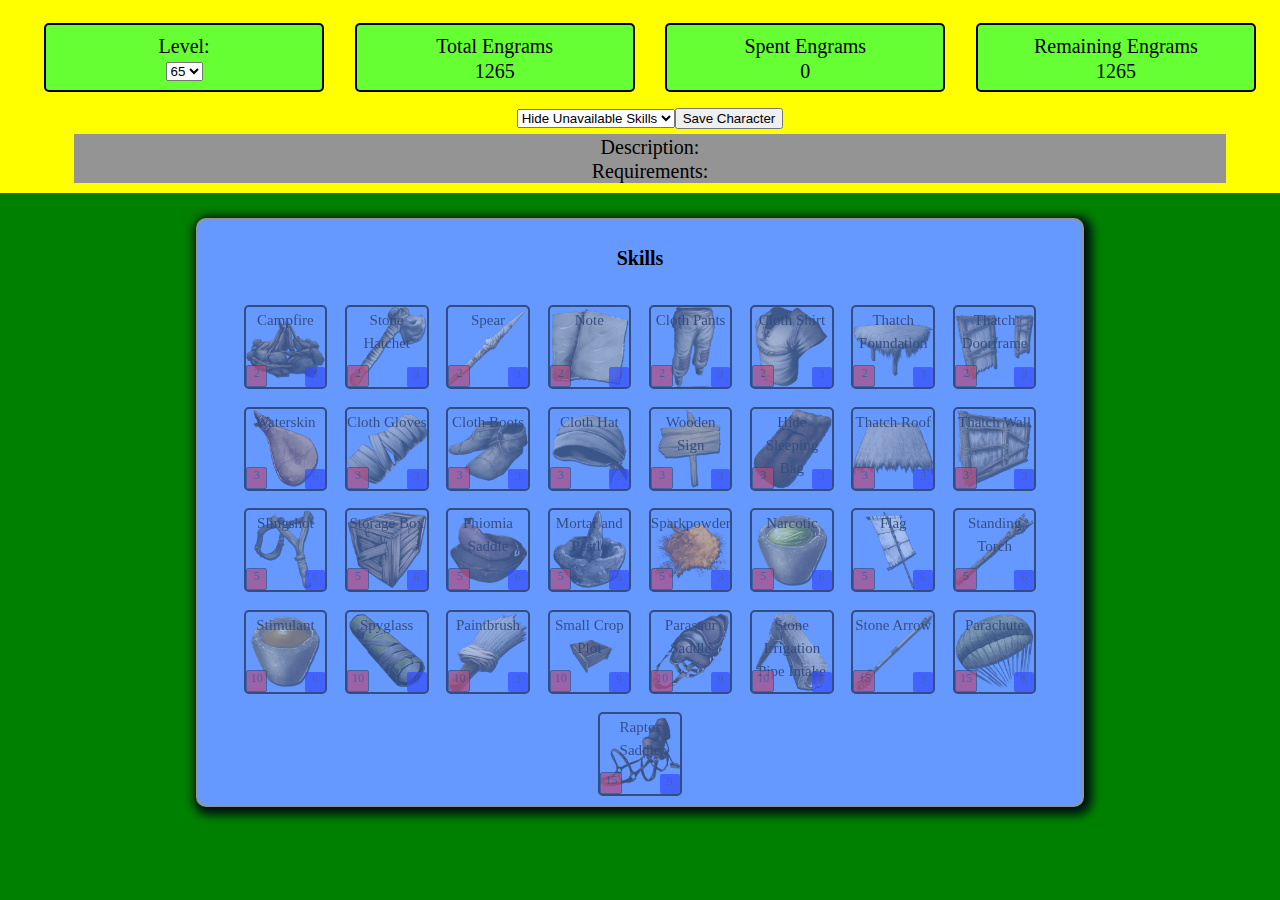
==== index.html @ 7396a17d "fixed save and load feature" ====
<!DOCTYPE html>
<html>
<head>
<title>ETG ARK Survival Evolved Engram Planner</title>
<link rel="stylesheet" type="text/css" href="styles/stylesheet.css">
<script type='text/javascript' src='scripts/jquery-2.1.4.min.js'></script>
<script type='text/javascript' src='scripts/main.js'></script>
<script type='text/javascript' src='scripts/animateNumber.min.js'></script>
</head>
<body>


<div id="header">
	<div class="headeritem" id=currentLevelDiv>Level:<br /><select id="levelSelect" size="1"></select></div>
	<div class="headeritem">Total Engrams<br /><span id=totalEngrams>0</span></div>
	<div class="headeritem">Spent Engrams<br /><span id=spentEngrams>0</span></div>
	<div class="headeritem" id=remainingEngramsDiv>Remaining Engrams<br /><span id=remainingEngrams>0</span></div>
	<div class="headeroptions"><select id="viewSelect" size="1"><option value="0">Hide Unavailable Skills</option><option value="1">Show All Skills</option></select><button onclick="saveCharacter()">Save Character</button></div>
	<div id="descriptionBarDiv"><span id="descriptionSpan">Description:</span><br /><span id="requirementSpan">Requirements:</span></div>
</div>

<div id="body">
	<h4>Skills</h4>
</div>




</body>
</html>
---- styles/stylesheet.css ----
body {
	font-weight: 400;
	font-size: 20px;
	background-color:green;
}
table {
	width:200px;
	margin:0 auto;       
	border: solid 1px black;
}
#header {
	position: fixed;
	width: 100%;
	background-color: #FFFF00;
	z-index: 1;
	left: 0px;
	top: 0px;
	text-align: center;
	padding: 10px 10px 10px 10px;
}
#body {
	
	top: 210px;
	position: relative;	
	width: 70%;
	border: 2px solid #959494;
	border-radius: 10px;
	margin: auto;
	z-index: 0;
	background-color: #6699FF;
	box-shadow: 3px 3px 10px 5px #001212;
	text-align: center;
}
#descriptionBarDiv {
	width: 90%;
	background-color: #959494;
	margin: auto;
	margin-top: 5px;
	position: relative;
}
#descriptionSpan{
	text-align: center;
}
#requirementSpan{
	text-align: center;
}
.headeritem {
	background-color: #66FF33;
	width: 20%;
	border: 2px solid black;
	border-radius: 5px;
	display: inline-block;
	margin: 1%;
	height: 45px;
	padding: 10px 10px 10px 10px;
}
.skillitem {
	background-color: #FF3300;
	width: 9%;
	border: 2px solid black;
	border-radius: 5px;
	display: inline-block;
	margin: 1%;
	opacity: 0.5;
	position: relative;
}
.skillitem span {
	font-size: 0.75em;
}
.skillitem.selected {
	opacity: 1;
}
.skillitem.hover {
	opacity: 1;
}
.transition{
	-webkit-transition: all 0.2s ease;
    -moz-transition: all 0.2s ease;
    -o-transition: all 0.2s ease;
}
.error {
	box-shadow: inset 0px 0px 10px 10px red;
}
.levelrequirementdiv {
	opacity: 0.7;
	border: 1px solid black;
	border-radius: 2px;
	width: 25%;
	height: 25%;
	background-color: red;
	position: absolute;
	bottom: 0;
	left: 0;
	font-size: 0.6em;
}
.engramrequirementdiv {
	opacity: 0.7;
	border-radius: 2px;
	width: 25%;
	height: 25%;
	background-color: blue;
	position: absolute;
	bottom: 0;
	right: 0;
	font-size: 0.6em;
}
div > * {
	vertical-align: middle;
}
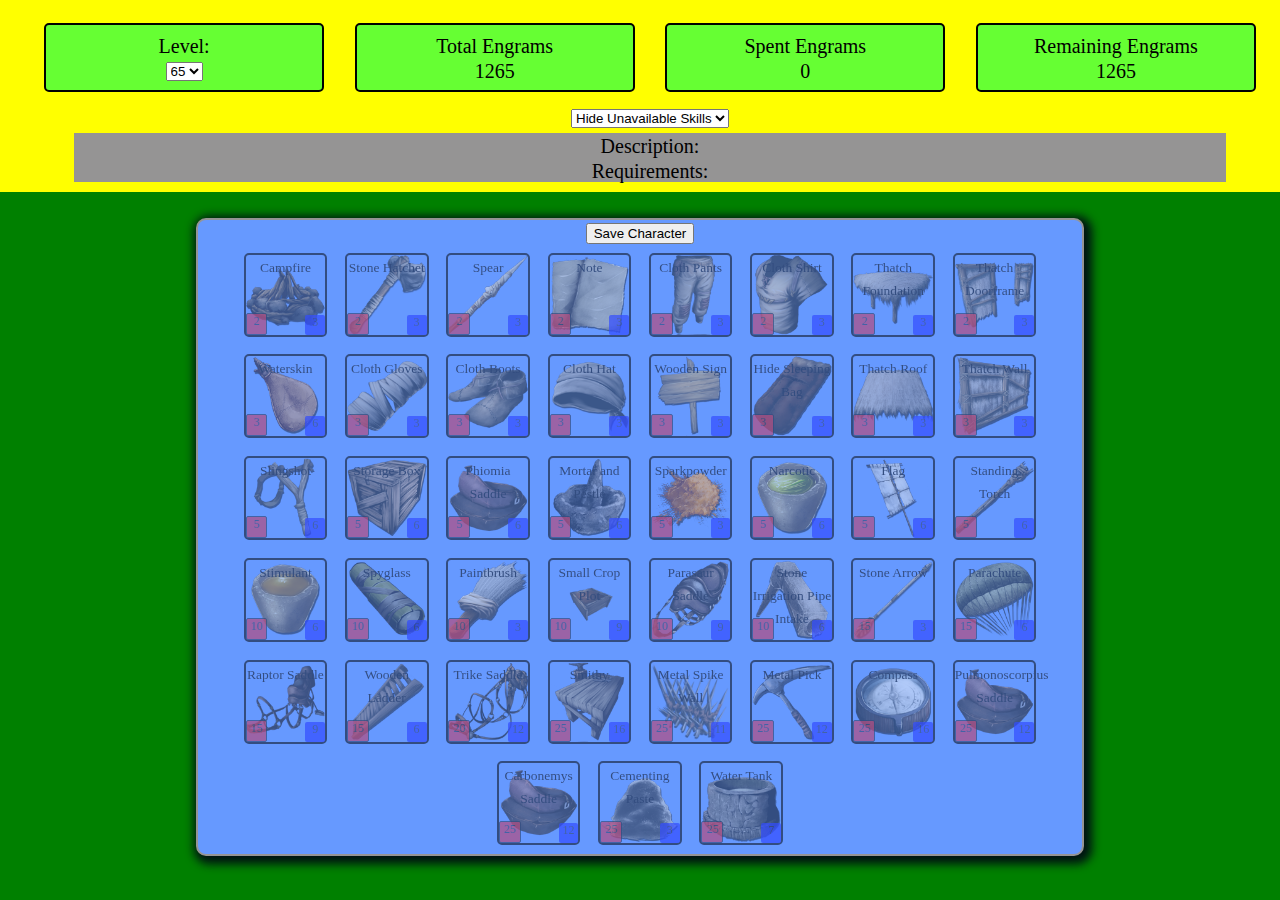
==== commit b294af7f: "moved save button" ====
--- a/index.html
+++ b/index.html
@@ -15,12 +15,12 @@
 	<div class="headeritem">Total Engrams<br /><span id=totalEngrams>0</span></div>
 	<div class="headeritem">Spent Engrams<br /><span id=spentEngrams>0</span></div>
 	<div class="headeritem" id=remainingEngramsDiv>Remaining Engrams<br /><span id=remainingEngrams>0</span></div>
-	<div class="headeroptions"><select id="viewSelect" size="1"><option value="0">Hide Unavailable Skills</option><option value="1">Show All Skills</option></select><button onclick="saveCharacter()">Save Character</button></div>
+	<div class="headeroptions"><select id="viewSelect" size="1"><option value="0">Hide Unavailable Skills</option><option value="1">Show All Skills</option></select></div>
 	<div id="descriptionBarDiv"><span id="descriptionSpan">Description:</span><br /><span id="requirementSpan">Requirements:</span></div>
 </div>
 
 <div id="body">
-	<h4>Skills</h4>
+	<button onclick="saveCharacter()">Save Character</button><br />
 </div>
 
 
--- a/styles/stylesheet.css
+++ b/styles/stylesheet.css
@@ -3,10 +3,9 @@
 	font-size: 20px;
 	background-color:green;
 }
-table {
+#saveTable {
 	width:200px;
 	margin:0 auto;       
-	border: solid 1px black;
 }
 #header {
 	position: fixed;
@@ -66,6 +65,7 @@
 }
 .skillitem span {
 	font-size: 0.75em;
+	font-size: 1.5vmin;
 }
 .skillitem.selected {
 	opacity: 1;
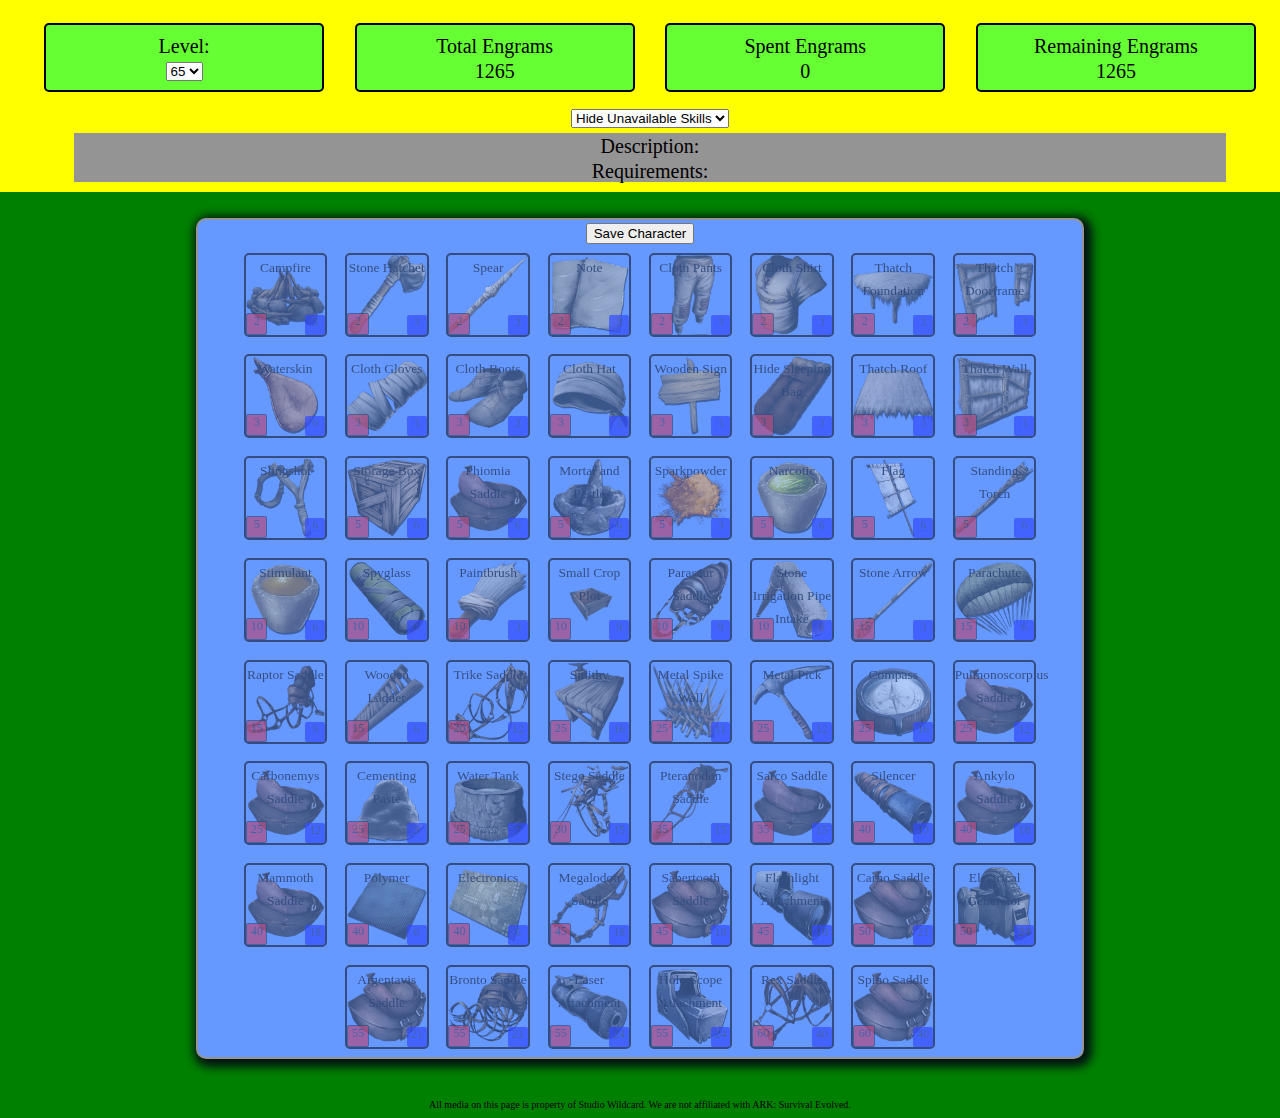
==== commit 64185a77: "created footed" ====
--- a/index.html
+++ b/index.html
@@ -19,10 +19,15 @@
 	<div id="descriptionBarDiv"><span id="descriptionSpan">Description:</span><br /><span id="requirementSpan">Requirements:</span></div>
 </div>
 
-<div id="body">
-	<button onclick="saveCharacter()">Save Character</button><br />
+<div id="wrapper">
+	<div id="body">
+		<button onclick="saveCharacter()">Save Character</button><br />
+	</div>
+
+	<div id="footer">
+		All media on this page is property of Studio Wildcard. We are not affiliated with ARK: Survival Evolved.
+	</div>
 </div>
-
 
 
 
--- a/styles/stylesheet.css
+++ b/styles/stylesheet.css
@@ -18,7 +18,6 @@
 	padding: 10px 10px 10px 10px;
 }
 #body {
-	
 	top: 210px;
 	position: relative;	
 	width: 70%;
@@ -42,6 +41,18 @@
 }
 #requirementSpan{
 	text-align: center;
+}
+#wrapper{
+
+}
+#footer{
+	width: 70%;
+	margin: auto;
+	margin-top: 250px;
+	position: relative;
+	text-align: center;
+	font-size: 0.5em;
+
 }
 .headeritem {
 	background-color: #66FF33;
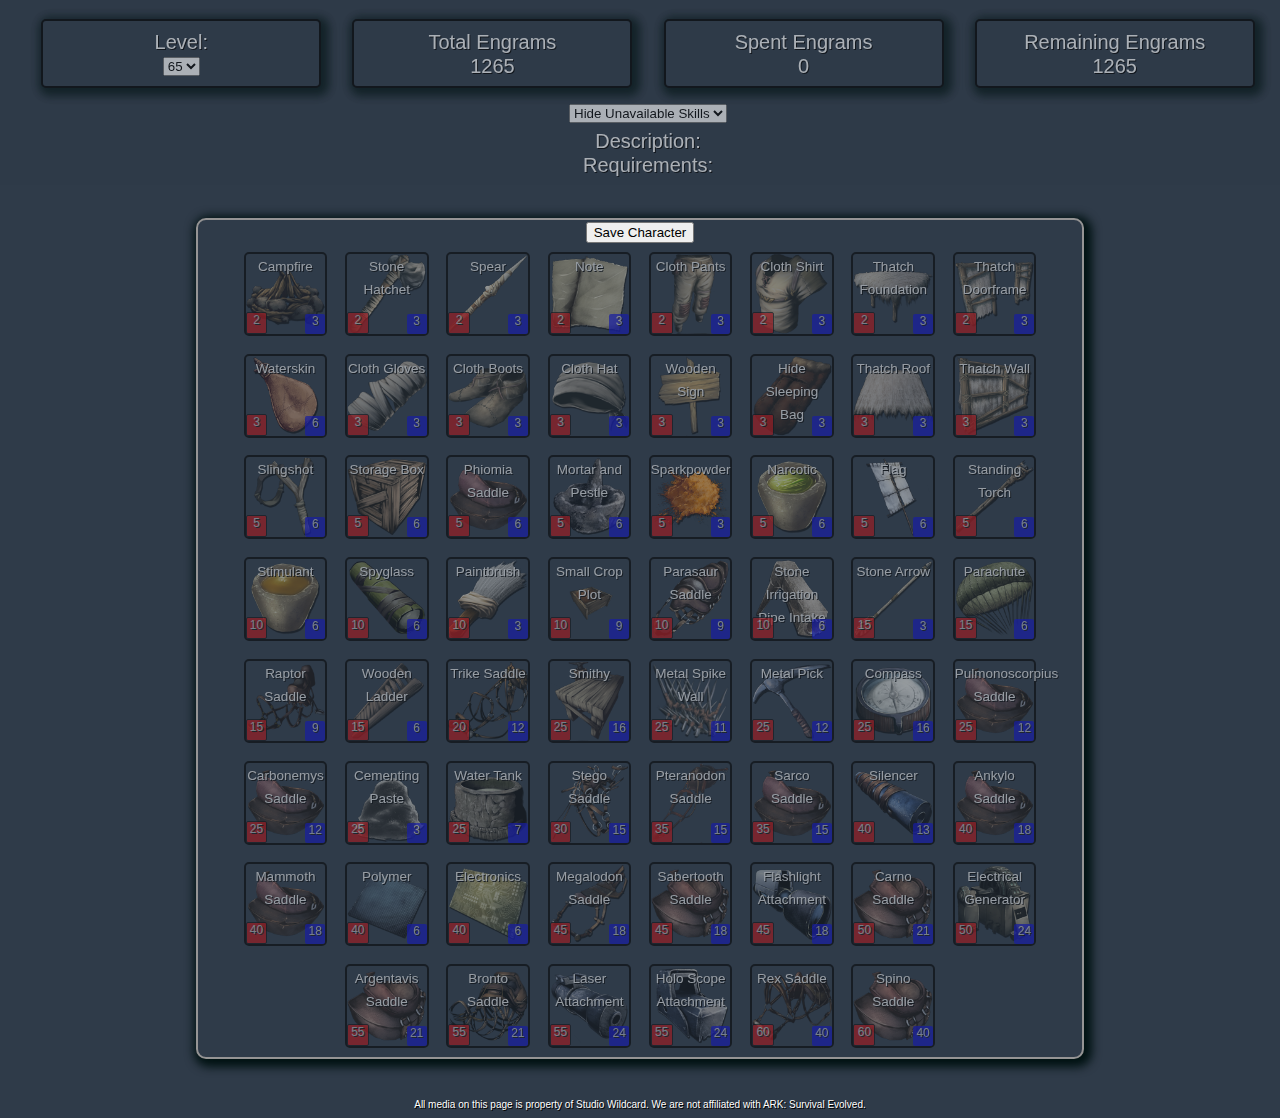
==== commit 10aa3738: "first cut at css style. very grey" ====
--- a/index.html
+++ b/index.html
@@ -19,14 +19,12 @@
 	<div id="descriptionBarDiv"><span id="descriptionSpan">Description:</span><br /><span id="requirementSpan">Requirements:</span></div>
 </div>
 
-<div id="wrapper">
-	<div id="body">
-		<button onclick="saveCharacter()">Save Character</button><br />
-	</div>
+<div id="body">
+	<button onclick="saveCharacter()">Save Character</button><br />
+</div>
 
-	<div id="footer">
-		All media on this page is property of Studio Wildcard. We are not affiliated with ARK: Survival Evolved.
-	</div>
+<div id="footer">
+	All media on this page is property of Studio Wildcard. We are not affiliated with ARK: Survival Evolved.
 </div>
 
 
--- a/styles/stylesheet.css
+++ b/styles/stylesheet.css
@@ -1,7 +1,15 @@
 body {
 	font-weight: 400;
 	font-size: 20px;
-	background-color:green;
+	background-color:#2f3b49;
+	/*background: url("http://images.akamai.steamusercontent.com/ugc/36374861789922746/045B94D02EDDD8DDE79275105EFDFDBF7655AAC7/") no-repeat center center fixed;
+	-webkit-background-size: cover;
+	-moz-background-size: cover;
+	-o-background-size: cover;
+	background-size: cover;*/
+	font-family: 'Droid Sans', sans-serif;
+	color: #FFF;
+	text-shadow: 1px 1px #000000;
 }
 #saveTable {
 	width:200px;
@@ -10,12 +18,13 @@
 #header {
 	position: fixed;
 	width: 100%;
-	background-color: #FFFF00;
 	z-index: 1;
 	left: 0px;
 	top: 0px;
 	text-align: center;
-	padding: 10px 10px 10px 10px;
+	padding: 6px 8px 8px 8px;
+	background:rgba(47, 59, 73, 0.7);
+	opacity: 60%;
 }
 #body {
 	top: 210px;
@@ -25,13 +34,12 @@
 	border-radius: 10px;
 	margin: auto;
 	z-index: 0;
-	background-color: #6699FF;
+	background-color: #2f3b49;
 	box-shadow: 3px 3px 10px 5px #001212;
 	text-align: center;
 }
 #descriptionBarDiv {
 	width: 90%;
-	background-color: #959494;
 	margin: auto;
 	margin-top: 5px;
 	position: relative;
@@ -41,9 +49,6 @@
 }
 #requirementSpan{
 	text-align: center;
-}
-#wrapper{
-
 }
 #footer{
 	width: 70%;
@@ -55,7 +60,6 @@
 
 }
 .headeritem {
-	background-color: #66FF33;
 	width: 20%;
 	border: 2px solid black;
 	border-radius: 5px;
@@ -63,6 +67,8 @@
 	margin: 1%;
 	height: 45px;
 	padding: 10px 10px 10px 10px;
+	box-shadow: 3px 3px 10px 5px #001212;
+	background-color: #2f3b49;
 }
 .skillitem {
 	background-color: #FF3300;
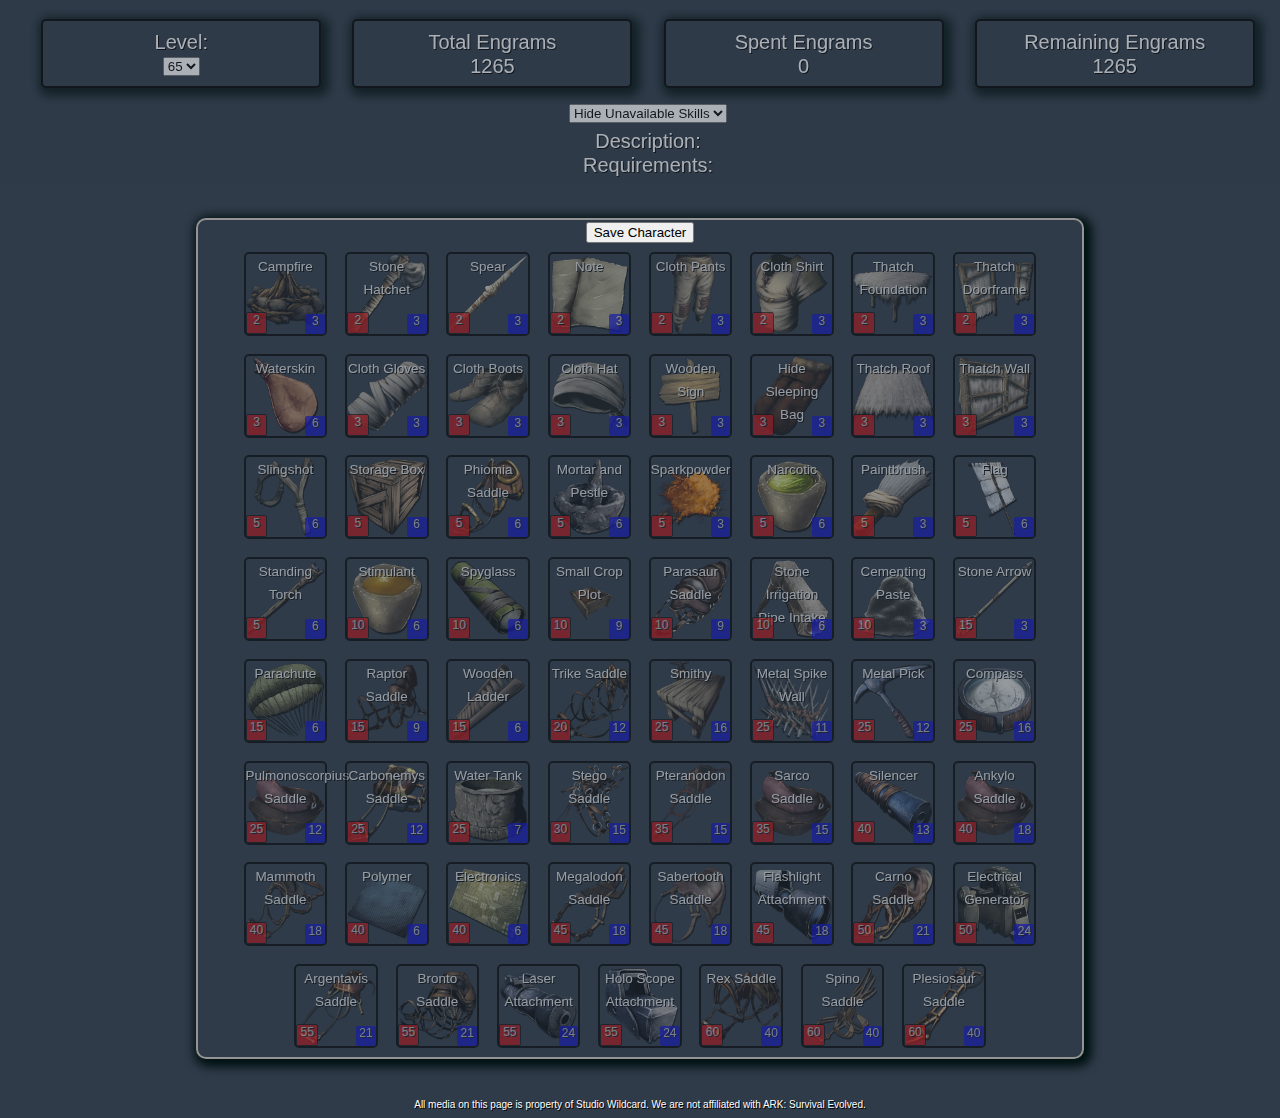
==== commit 78fafa2e: "finished v1 of website!" ====
(no text change in the page or its own stylesheets)
